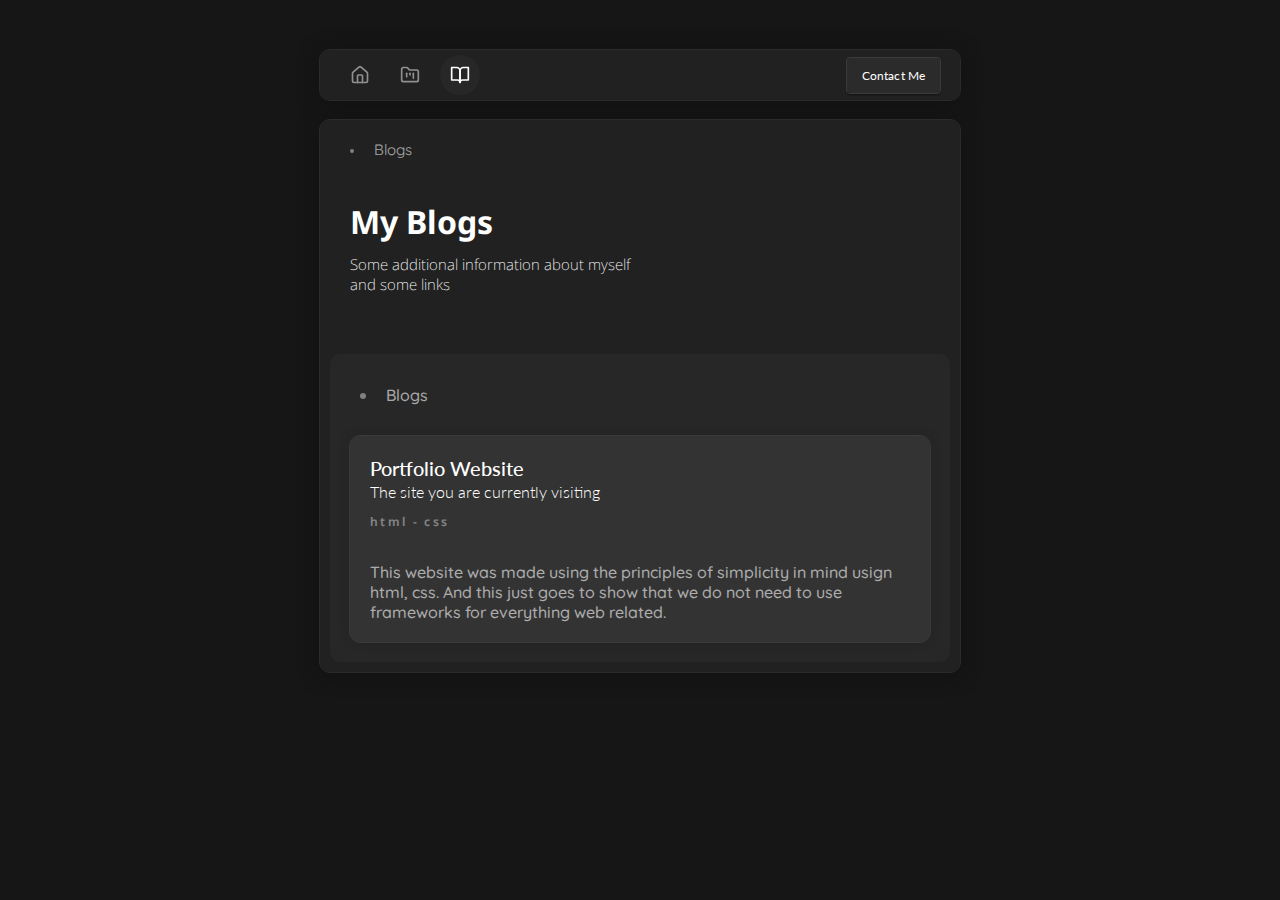
==== src/about.html @ b8a6647c "[+] Added showcase, about pages and more styles" ====
<html>
  <head>
    <title>TheOfficialPeter - Website</title>
    <meta name="title" content="TheOfficialPeter" />
    <meta name="description" content="My Personal Website" />
    <meta name="robots" content="index, follow" />
    <meta http-equiv="Content-Type" content="text/html; charset=utf-8" />
    <meta name="language" content="English" />
    <meta name="revisit-after" content="30 days" />
    <meta name="author" content="TheOfficialPeter" />
  </head>
  <link rel="stylesheet" href="main.css" />
  <script src="main.js" type="application/javascript"></script>
  <body>
    <div class="navigation-menu">
      <div class="navigation-menu-left">
        <a href="index.html"><div id="home" class="navigation-menu-icon inactive"></div></a>
        <a href="showcase.html"><div id="showcase" class="navigation-menu-icon inactive"></div></a>
        <div id="profile" class="navigation-menu-icon"></div>
      </div>
      <div class="navigation-menu-right">
        <div id="contact-me">Contact Me</div>
      </div>
    </div>

    <div class="content-area">
      <div class="title">
        <div class="bullet"></div>
        <h4>Blogs</h4>
      </div>

      <div class="persona-area persona-area-left">
        <div>
          <h1 class="name">My Blogs</h1>
          <h1 class="description">Some additional information about myself and some links</h1>
        </div>
      </div>

      <div class="blog-area">
        <div class="title">
          <div class="bullet"></div>
          <h3>Blogs</h3>
        </div>

        <div class="blog-group">
          <div class="blog-item">
            <div class="showcase-image"></div>
            <div class="content"> 
              <h1>Portfolio Website</h1> 
              <h2>The site you are currently visiting</h2> 
              <ul class="tags">
                <li>html -</li>
                <li>css</li>
              </ul>
            </div>

            <h3>This website was made using the principles of simplicity in mind usign html, css. And this just goes to show that we do not need to use frameworks for everything web related.</h3>
          </div>
        </div>
      </div>
    </div>
  </body>
</html>
---- src/main.css ----
@import url('https://fonts.googleapis.com/css2?family=Lato:ital,wght@0,100;0,300;0,400;0,700;0,900;1,100;1,300;1,400;1,700;1,900&family=Quicksand:wght@300..700&display=swap&family=Nunito+Sans:ital,opsz,wght@0,6..12,200..1000;1,6..12,200..1000&display=swap&family=Barlow+Semi+Condensed:ital,wght@0,100;0,200;0,300;0,400;0,500;0,600;0,700;0,800;0,900;1,100;1,200;1,300;1,400;1,500;1,600;1,700;1,800;1,900&family=Noto+Sans:ital,wght@0,100..900;1,100..900&family=Noto+Sans:ital,wght@0,100..900;1,100..900&display=swap');

body {
    margin: 0;
    padding: 0;
    background-color: #161616;
}

/*
Navigation Components
*/

.navigation-menu {
    display: flex;
    justify-content: space-between;
    align-items: center;
    width: 50vw;
    margin-left: calc(50vw/2);
    background-color: #212121;
    border-radius: 10px;
    outline: 1px solid #2B2B2B;
    box-shadow: 0 2px 20px #111111;
    height: 50px;
    margin-top: 50px;
}

.navigation-menu-left {
    display: flex;
    gap: 10px;
    align-items: center;
    margin-left: 10px;
}

.navigation-menu-right {
    display: flex;
    align-items: center;
}

.navigation-menu-icon {
    position: relative;
    display: inline-flex;
    justify-content: center;
    align-items: center;
    height: 20px;
    color: white;
    width: 20px;
    padding: 10px;
    border-radius: 20px;
    background: #272727;
    transition: background .5s;
    cursor: pointer;
}

.navigation-menu-icon:hover {
    background-color: #2B2B2B;
    transition: background .5s;
}

.inactive {
    background: transparent;
    opacity: .5;
}

.navigation-menu-icon .navigation-menu-icon-tooltip {
    opacity: 0;
    position: absolute;
    text-align: center;
    border-radius: 10px;
    left: calc(-20%);
    right: calc(-20%);
    bottom: -30px;
    font-weight: 300;
    font-size: 12px;
    padding: 5px 7px;
    width: auto;
    color: white;
    background-color: #3b3b3b;
    font-family: Lato;
    transition: all .2s;
}

.navigation-menu-icon:hover .navigation-menu-icon-tooltip {
    opacity: 1;
    transition: all .2s;
}

.inactive:hover {
    opacity: 1;
}

#home {
    margin-left: 10px;
    background-image: url('images/house.svg');
    background-size: cover;
    background-repeat: no-repeat;
    background-origin: content-box;
}

#showcase {
    background-image: url('images/showcase.svg');
    background-size: cover;
    background-repeat: no-repeat;
    background-origin: content-box;
}

#profile {
    background-image: url('images/profile.svg');
    background-size: cover;
    background-repeat: no-repeat;
    background-origin: content-box;
}

#email {
    width: 15px;
    height: 15px;
    background-image: url('images/email.svg');
    background-size: cover;
    background-repeat: no-repeat;
    background-origin: content-box;
}

#discord {
    width: 15px;
    height: 15px;
    background-image: url('images/discord.svg');
    background-size: cover;
    background-repeat: no-repeat;
    background-origin: content-box;
}

#contact-me {
    margin-right: 20px;
    color: white;
    background-color: #2B2B2B;
    padding: 10px 15px;
    outline: 1px solid #3b3b3b;
    border-radius: 3px;
    transition: background .5s;
    cursor: pointer;
    box-shadow: 0 2px 2px #111111;
    font-family: Lato;
    letter-spacing: .01em;
    font-size: 12px;
}

#contact-me:hover {
    background-color: #161616;
    transition: background .5s;
}

/*
Content Components
*/

.title {
    display: flex;
    align-items: center;
}

.persona-area {
    display: flex;
    justify-content: space-around;
    flex-direction: row;
    margin-top: 20px;
    margin-left: 30px;
    margin-right: 50px;
}

.persona-area-left {
  justify-content: flex-start;

  .description {
    width: 75%;
  }
}

.name {
    color: white;
    font-family: Noto Sans;
    line-height: 10%;
}

.description {
    color: white;
    font-family: Noto Sans;
    margin-top: 30px;
    font-size: 15px;
    font-weight: 200;
    width: 100%;
}

.profile {
    height: auto;
    width: 15vw;
    border-radius: 500px;
    outline: 10px solid #2B2B2B
}

.bullet {
    display: inline-flex;
    align-items: center;
    border-radius: 20px;
    height: 4px;
    width: 4px;
    background-color: gray;
    margin-left: 30px;
    margin-top: 3px;
}

.showcase-area .bullet {
  height: 6px;
  width: 6px;
}

.showcase-area h3 {
    display: inline-flex;
    align-items: center;
    color: white;
    opacity: .6;
    font-family: Quicksand;
    font-weight: 500;
    font-size: 16px;
    margin-left: 20px;
}

.showcase-area, .blog-area .title {
  padding-top: 15px;
}

.showcase-group {
  display: flex;
  gap: 20px;
  flex-direction: column;
  justify-content: center;
  margin-left: 20px;
  margin-right: 20px;
  margin-top: 15px;
  padding-bottom: 20px;
}

h4 {
    display: inline-flex;
    align-items: center;
    color: white;
    opacity: .6;
    font-family: Quicksand;
    font-weight: 400;
    font-size: 15px;
    margin-left: 20px;
}

.content-area {
    background-color: #212121;
    border-radius: 10px;
    outline: 1px solid #2B2B2B;
    box-shadow: 0 2px 20px #111111;
    min-height: 500px;
    margin-top: 20px;
    width: 50vw;
    margin-left: calc(50vw/2);
    padding-bottom: 10px;
}

.button-group {
  margin-top: 20px;
}

button {
  display: inline-flex;
  justify-content: space-between;
  gap: 8px;
  align-items: center;
  cursor: pointer;
  background: #272727;
  outline: 1.2px solid #3a3a3a;
  border-radius: 5px;
  color: white;
  font-family: Lato;
  margin-right: 5px;
  border: 0;
  padding: 7.5px 10px;
  box-shadow: 0 2px 20px solid #111111;
  font-weight: 600;
  transition: background .2s;
}

.button-hover:hover {
  background: #111111;
  transition: background .2s;
}

.dark-button-hover:hover {
  background: #111111;
  transition: background .2s;
}

.dark {
  background: rgba(5,5,5,.1);
}

.showcase-area {
  margin-top: 50px;
  margin-left: 10px;
  margin-right: 10px;
  min-height: 200px;
  background: #272727;
  border-radius: 10px;
}

.blog-area {
  margin-top: 50px;
  margin-left: 10px;
  margin-right: 10px;
  min-height: 200px;
  background: #272727;
  border-radius: 10px;
}

.blog-group {
  display: flex;
  gap: 20px;
  flex-direction: column;
  justify-content: center;
  margin-left: 20px;
  margin-right: 20px;
  margin-top: 15px;
  padding-bottom: 20px;
}

.showcase-item {
  position: relative;
  display: flex;
  gap: 20px;
  align-items: flex-start;
  flex-wrap: wrap;
  background: #333333;
  box-shadow: 0 0 10px 0 #222222;
  border-radius: 10px;
  width: 100%;
  outline: 1px solid #3a3a3a;
  padding: 20px 0;
}

.blog-item {
  position: relative;
  display: flex;
  gap: 20px;
  align-items: flex-start;
  flex-wrap: wrap;
  background: #333333;
  box-shadow: 0 0 10px 0 #222222;
  border-radius: 10px;
  width: 100%;
  outline: 1px solid #3a3a3a;
  padding: 20px 0;
}

.showcase-item .showcase-image {
  display: inline-flex;
  height: 100px;
  width: 100px;
  background: #222222;
  border-radius: 500px;
  margin-left: 20px;
}

.showcase-item, .blog-item .content {
  display: inline-flex;
  flex-direction: column; 
  gap: 2px;
  width: 70%;
}

.showcase-item, .blog-item h1 {
  font-size: 20px;
  font-family: Lato;
  color: white;
  margin: 0;
  font-weight: 500;
}

.showcase-item, .blog-item h2 {
  font-size: 16px;
  padding: 0;
  margin: 0;
  font-family: lato;
  color: white;
  font-weight: 300;
}

.showcase-item, .blog-item h3 {
  font-size: 16px;
  padding: 0;
  margin: 0 10px 0 10px;
  font-family: lato;
  color: white;
  font-weight: 300;
}

body {
    margin: 0;
    padding: 0;
    background-color: #161616;
}

/*
Navigation Components
*/

.navigation-menu {
    display: flex;
    justify-content: space-between;
    align-items: center;
    width: 50vw;
    margin-left: calc(50vw/2);
    background-color: #212121;
    border-radius: 10px;
    outline: 1px solid #2B2B2B;
    box-shadow: 0 2px 20px #111111;
    height: 50px;
    margin-top: 50px;
}

.navigation-menu-left {
    display: flex;
    gap: 10px;
    align-items: center;
    margin-left: 10px;
}

.navigation-menu-right {
    display: flex;
    align-items: center;
}

.navigation-menu-icon {
    position: relative;
    display: inline-flex;
    justify-content: center;
    align-items: center;
    height: 20px;
    color: white;
    width: 20px;
    padding: 10px;
    border-radius: 20px;
    background: #272727;
    transition: background .5s;
    cursor: pointer;
}

.navigation-menu-icon:hover {
    background-color: #2B2B2B;
    transition: background .5s;
}

.inactive {
    background: transparent;
    opacity: .5;
}

.navigation-menu-icon .navigation-menu-icon-tooltip {
    opacity: 0;
    position: absolute;
    text-align: center;
    border-radius: 10px;
    left: calc(-20%);
    right: calc(-20%);
    bottom: -30px;
    font-weight: 300;
    font-size: 12px;
    padding: 5px 7px;
    width: auto;
    color: white;
    background-color: #3b3b3b;
    font-family: Lato;
    transition: all .2s;
}

.navigation-menu-icon:hover .navigation-menu-icon-tooltip {
    opacity: 1;
    transition: all .2s;
}

.inactive:hover {
    opacity: 1;
}

#home {
    margin-left: 10px;
    background-image: url('images/house.svg');
    background-size: cover;
    background-repeat: no-repeat;
    background-origin: content-box;
}

#showcase {
    background-image: url('images/showcase.svg');
    background-size: cover;
    background-repeat: no-repeat;
    background-origin: content-box;
}

#profile {
    background-image: url('images/profile.svg');
    background-size: cover;
    background-repeat: no-repeat;
    background-origin: content-box;
}

#email {
    width: 15px;
    height: 15px;
    background-image: url('images/email.svg');
    background-size: cover;
    background-repeat: no-repeat;
    background-origin: content-box;
}

#discord {
    width: 15px;
    height: 15px;
    background-image: url('images/discord.svg');
    background-size: cover;
    background-repeat: no-repeat;
    background-origin: content-box;
}

#contact-me {
    margin-right: 20px;
    color: white;
    background-color: #2B2B2B;
    padding: 10px 15px;
    outline: 1px solid #3b3b3b;
    border-radius: 3px;
    transition: background .5s;
    cursor: pointer;
    box-shadow: 0 2px 2px #111111;
    font-family: Lato;
    letter-spacing: .01em;
    font-size: 12px;
}

#contact-me:hover {
    background-color: #161616;
    transition: background .5s;
}

/*
Content Components
*/

.title {
    display: flex;
    align-items: center;
}

.persona-area {
    display: flex;
    justify-content: space-around;
    flex-direction: row;
    margin-top: 20px;
    margin-left: 30px;
    margin-right: 50px;
}

.persona-area-left {
  justify-content: flex-start;

  .description {
    width: 75%;
  }
}

.name {
    color: white;
    font-family: Noto Sans;
    line-height: 10%;
}

.description {
    color: white;
    font-family: Noto Sans;
    margin-top: 30px;
    font-size: 15px;
    font-weight: 200;
    width: 80%;
}

.profile {
    height: auto;
    width: 15vw;
    border-radius: 500px;
    outline: 10px solid #2B2B2B
}

.bullet {
    display: inline-flex;
    align-items: center;
    border-radius: 20px;
    height: 4px;
    width: 4px;
    background-color: gray;
    margin-left: 30px;
    margin-top: 3px;
}

.showcase-area, .blog-area .bullet {
  height: 6px;
  width: 6px;
}

.showcase-area, .blog-area h3 {
    display: inline-flex;
    align-items: center;
    color: white;
    opacity: .6;
    font-family: Quicksand;
    font-weight: 500;
    font-size: 16px;
    margin-left: 20px;
}

.showcase-area, .blog-area .title {
  padding-top: 15px;
}

h4 {
    display: inline-flex;
    align-items: center;
    color: white;
    opacity: .6;
    font-family: Quicksand;
    font-weight: 400;
    font-size: 15px;
    margin-left: 20px;
}

.content-area {
    background-color: #212121;
    border-radius: 10px;
    outline: 1px solid #2B2B2B;
    box-shadow: 0 2px 20px #111111;
    min-height: 500px;
    margin-top: 20px;
    width: 50vw;
    margin-left: calc(50vw/2);
    padding-bottom: 10px;
}

.button-group {
  margin-top: 20px;
}

button {
  display: inline-flex;
  justify-content: space-between;
  gap: 8px;
  align-items: center;
  cursor: pointer;
  background: #272727;
  outline: 1.2px solid #3a3a3a;
  border-radius: 5px;
  color: white;
  font-family: Lato;
  margin-right: 5px;
  border: 0;
  padding: 7.5px 10px;
  box-shadow: 0 2px 20px solid #111111;
  font-weight: 600;
  transition: background .2s;
}

.button-hover:hover {
  background: #111111;
  transition: background .2s;
}

.dark-button-hover:hover {
  background: #111111;
  transition: background .2s;
}

.dark {
  background: rgba(5,5,5,.1);
}

.showcase-area {
  margin-top: 50px;
  margin-left: 10px;
  margin-right: 10px;
  min-height: 200px;
  background: #272727;
  border-radius: 10px;
}

.showcase-group {
  display: flex;
  gap: 20px;
  flex-direction: column;
  justify-content: center;
  margin-left: 20px;
  margin-right: 20px;
  margin-top: 15px;
  padding-bottom: 20px;
}

.showcase-item {
  position: relative;
  display: flex;
  gap: 20px;
  align-items: flex-start;
  flex-wrap: wrap;
  background: #333333;
  box-shadow: 0 0 10px 0 #222222;
  border-radius: 10px;
  width: 100%;
  outline: 1px solid #3a3a3a;
  padding: 20px 0;
}

.showcase-item .showcase-image {
  display: inline-flex;
  height: 100px;
  width: 100px;
  background: #222222;
  border-radius: 500px;
  margin-left: 20px;
}

.showcase-item .content {
  display: inline-flex;
  flex-direction: column; 
  gap: 2px;
  width: 70%;
}

.showcase-item h1 {
  font-size: 20px;
  font-family: Lato;
  color: white;
  margin: 0;
  font-weight: 500;
}

.showcase-item h2 {
  font-size: 16px;
  padding: 0;
  margin: 0;
  font-family: lato;
  color: white;
  font-weight: 300;
}

.showcase-item, .blog-item .tags {
  margin-top: 10px;
  list-style-type: none;
  color: white;
  font-size: 12px;
  letter-spacing: .2em;
  font-weight: 600;
  font-family: Noto Sans;
  padding: 0;
  display: flex;
  flex-direction: row;
  opacity: .4;
  gap: 5px;
}

.showcase-item .arrow {
  position: absolute;
  display: flex;
  right: 20px;
  top: 0;
  bottom: 0;
  align-items: center;
  float: right;
}

.inner-arrow {
  height: 30px;
  width: 30px;
  background: url("./images/arrow.svg");
  background-size: contain;
  background-position: center;
  cursor: pointer;
  background-repeat: no-repeat;
  transition: all .2s;
}


.inner-arrow:hover {
  height: 35px;
  width: 35px;
  transition: all .2s;
}

/*
Mobile Styles
*/

@media screen and (max-width: 1000px) {
    .navigation-menu {
        width: 75vw;
        margin-left: calc(25vw/2);
    }

    .content-area {
        width: 75vw;
        margin-left: calc(25vw/2);
    }

    .profile {
        float: right;
        width: 200px;
        margin-left: 20px;
    }
}

.showcase-item .tags {
  margin-top: 10px;
  list-style-type: none;
  color: white;
  font-size: 12px;
  letter-spacing: .2em;
  font-weight: 600;
  font-family: Noto Sans;
  padding: 0;
  display: flex;
  flex-direction: row;
  opacity: .4;
  gap: 5px;
}

.showcase-item .arrow {
  position: absolute;
  display: flex;
  right: 20px;
  top: 0;
  bottom: 0;
  align-items: center;
  float: right;
}

.inner-arrow {
  height: 30px;
  width: 30px;
  background: url("./images/arrow.svg");
  background-size: contain;
  background-position: center;
  cursor: pointer;
  background-repeat: no-repeat;
  transition: all .2s;
}


.inner-arrow:hover {
  height: 35px;
  width: 35px;
  transition: all .2s;
}

/*
Mobile Styles
*/

@media screen and (max-width: 1000px) {
    .navigation-menu {
        width: 75vw;
        margin-left: calc(25vw/2);
    }

    .content-area {
        width: 75vw;
        margin-left: calc(25vw/2);
    }

    .profile {
        float: right;
        width: 200px;
        margin-left: 20px;
    }
}
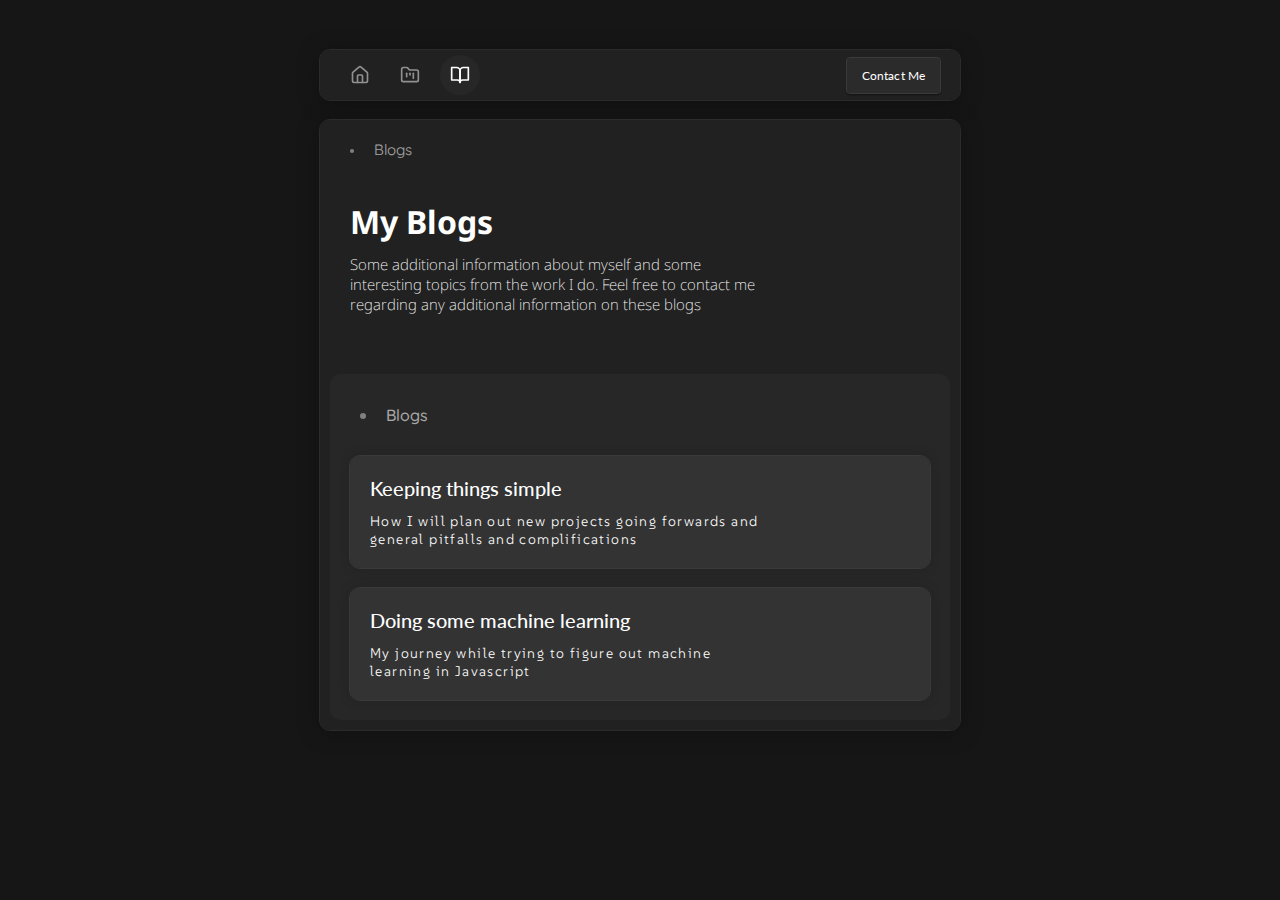
==== commit 9ab72598: "[+] Added more content, fonts, styles" ====
--- a/src/about.html
+++ b/src/about.html
@@ -32,7 +32,7 @@
       <div class="persona-area persona-area-left">
         <div>
           <h1 class="name">My Blogs</h1>
-          <h1 class="description">Some additional information about myself and some links</h1>
+          <h1 class="description">Some additional information about myself and some interesting topics from the work I do. Feel free to contact me regarding any additional information on these blogs</h1>
         </div>
       </div>
 
@@ -46,15 +46,17 @@
           <div class="blog-item">
             <div class="showcase-image"></div>
             <div class="content"> 
-              <h1>Portfolio Website</h1> 
-              <h2>The site you are currently visiting</h2> 
-              <ul class="tags">
-                <li>html -</li>
-                <li>css</li>
-              </ul>
+              <h1>Keeping things simple</h1> 
+              <h2>How I will plan out new projects going forwards and general pitfalls and complifications</h2> 
             </div>
-
-            <h3>This website was made using the principles of simplicity in mind usign html, css. And this just goes to show that we do not need to use frameworks for everything web related.</h3>
+          </div>
+          
+          <div class="blog-item">
+            <div class="showcase-image"></div>
+            <div class="content"> 
+              <h1>Doing some machine learning</h1> 
+              <h2>My journey while trying to figure out machine learning in Javascript</h2> 
+            </div>
           </div>
         </div>
       </div>
--- a/src/main.css
+++ b/src/main.css
@@ -1,4 +1,4 @@
-@import url('https://fonts.googleapis.com/css2?family=Lato:ital,wght@0,100;0,300;0,400;0,700;0,900;1,100;1,300;1,400;1,700;1,900&family=Quicksand:wght@300..700&display=swap&family=Nunito+Sans:ital,opsz,wght@0,6..12,200..1000;1,6..12,200..1000&display=swap&family=Barlow+Semi+Condensed:ital,wght@0,100;0,200;0,300;0,400;0,500;0,600;0,700;0,800;0,900;1,100;1,200;1,300;1,400;1,500;1,600;1,700;1,800;1,900&family=Noto+Sans:ital,wght@0,100..900;1,100..900&family=Noto+Sans:ital,wght@0,100..900;1,100..900&display=swap');
+@import url('https://fonts.googleapis.com/css2?family=Lato:ital,wght@0,100;0,300;0,400;0,700;0,900;1,100;1,300;1,400;1,700;1,900&family=Quicksand:wght@300..700&display=swap&family=Nunito+Sans:ital,opsz,wght@0,6..12,200..1000;1,6..12,200..1000&display=swap&family=Barlow+Semi+Condensed:ital,wght@0,100;0,200;0,300;0,400;0,500;0,600;0,700;0,800;0,900;1,100;1,200;1,300;1,400;1,500;1,600;1,700;1,800;1,900&family=Noto+Sans:ital,wght@0,100..900;1,100..900&family=Noto+Sans:ital,wght@0,100..900;1,100..900&display=swap&family=SUSE:wght@100..800&display=swap');
 
 body {
     margin: 0;
@@ -223,7 +223,7 @@
     margin-left: 20px;
 }
 
-.showcase-area, .blog-area .title {
+.showcase-area .title, .blog-area .title {
   padding-top: 15px;
 }
 
@@ -364,14 +364,14 @@
   margin-left: 20px;
 }
 
-.showcase-item, .blog-item .content {
+.showcase-item .content, .blog-item .content {
   display: inline-flex;
   flex-direction: column; 
   gap: 2px;
   width: 70%;
 }
 
-.showcase-item, .blog-item h1 {
+.showcase-item h1, .blog-item h1 {
   font-size: 20px;
   font-family: Lato;
   color: white;
@@ -379,7 +379,7 @@
   font-weight: 500;
 }
 
-.showcase-item, .blog-item h2 {
+.showcase-item h2, .blog-item h2 {
   font-size: 16px;
   padding: 0;
   margin: 0;
@@ -388,7 +388,14 @@
   font-weight: 300;
 }
 
-.showcase-item, .blog-item h3 {
+.blog-item h2 {
+  margin-top: 10px;
+  font-size: 14px;
+  letter-spacing: .1em;
+  font-family: SUSE;
+}
+
+.showcase-item h3, .blog-item h3 {
   font-size: 16px;
   padding: 0;
   margin: 0 10px 0 10px;
@@ -604,12 +611,12 @@
     margin-top: 3px;
 }
 
-.showcase-area, .blog-area .bullet {
+.showcase-area .bullet, .blog-area .bullet {
   height: 6px;
   width: 6px;
 }
 
-.showcase-area, .blog-area h3 {
+.showcase-area h3, .blog-area h3 {
     display: inline-flex;
     align-items: center;
     color: white;
@@ -620,7 +627,7 @@
     margin-left: 20px;
 }
 
-.showcase-area, .blog-area .title {
+.showcase-area .title, .blog-area .title {
   padding-top: 15px;
 }
 
@@ -743,7 +750,7 @@
 }
 
 .showcase-item h2 {
-  font-size: 16px;
+  font-size: 14px;
   padding: 0;
   margin: 0;
   font-family: lato;
@@ -751,18 +758,17 @@
   font-weight: 300;
 }
 
-.showcase-item, .blog-item .tags {
+.showcase-item .tags, .blog-item .tags {
   margin-top: 10px;
   list-style-type: none;
   color: white;
   font-size: 12px;
   letter-spacing: .2em;
   font-weight: 600;
-  font-family: Noto Sans;
+  font-family: SUSE;
   padding: 0;
   display: flex;
   flex-direction: row;
-  opacity: .4;
   gap: 5px;
 }
 
@@ -816,21 +822,6 @@
     }
 }
 
-.showcase-item .tags {
-  margin-top: 10px;
-  list-style-type: none;
-  color: white;
-  font-size: 12px;
-  letter-spacing: .2em;
-  font-weight: 600;
-  font-family: Noto Sans;
-  padding: 0;
-  display: flex;
-  flex-direction: row;
-  opacity: .4;
-  gap: 5px;
-}
-
 .showcase-item .arrow {
   position: absolute;
   display: flex;
